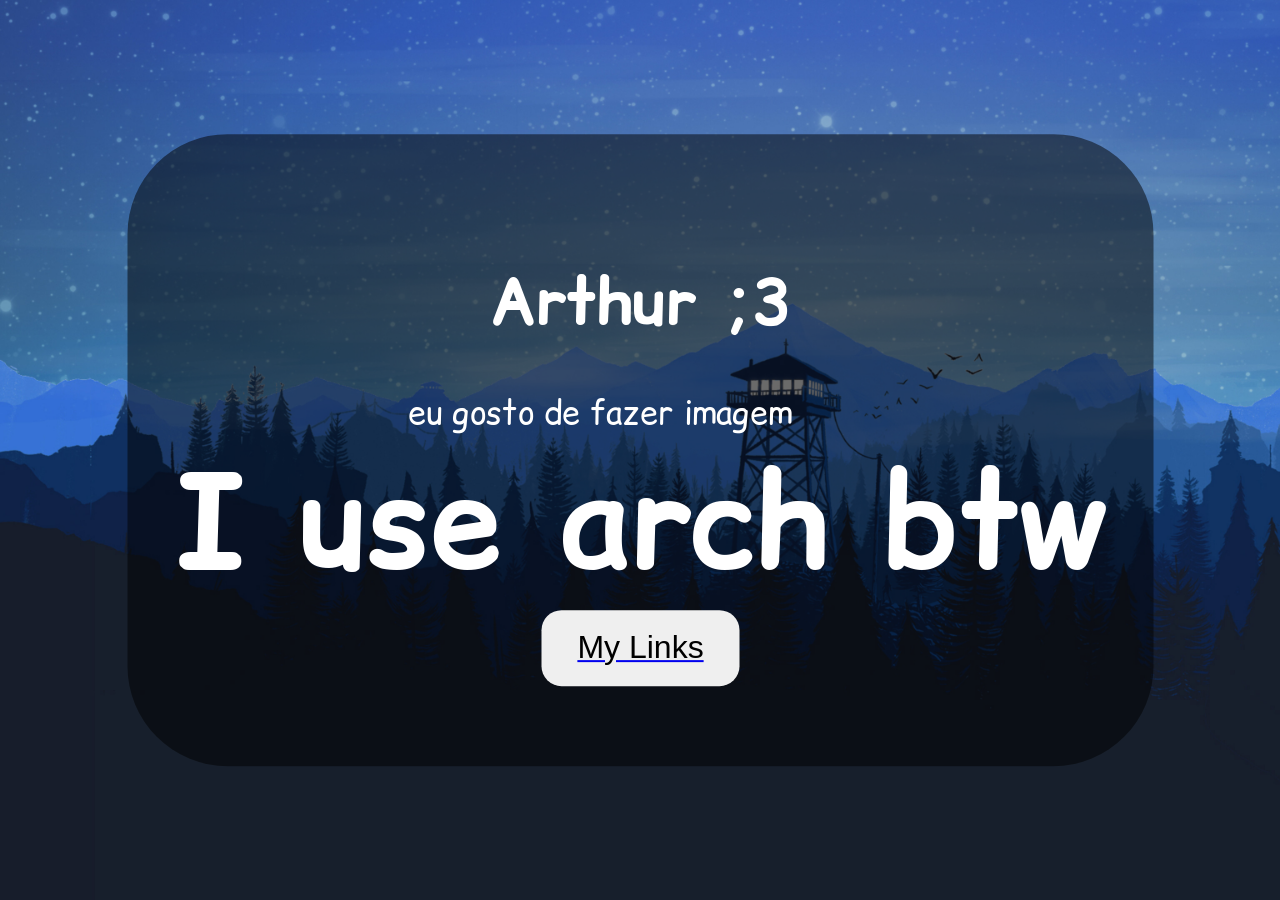
==== index.html @ 3e1f12b8 "Init" ====
<!DOCTYPE html>
<html>
    <head>
        <title>Arthur ;3</title>
        <link rel="stylesheet" href="style.css">
        <link href="https://fonts.googleapis.com/css2?family=Comic+Relief&display=swap" rel="stylesheet">
    </head>

    <body>
        <main>
            <div class="container">
                <div class="card">
                    <h1>Arthur ;3</h1>
                    <p>eu gosto de fazer imagem</p>
                    <div class="beegh1">
                        <h1>I use arch btw</h1>
                    </div>
                    <a href="links.html">
                        <button>My Links</button>
                    </a>
                </div>
            </div>
        </main>
    </body>
</html>
---- style.css ----
header {
    text-align: center;
    background-color: rgba(0, 0, 0, 0.5);
    padding: 20px;
}

header p {
    text-align: center;
}

header h1 {
    scale: 2;
}

body, html {
    height: 100%;
    margin: 0;
    overflow: auto;
    background-image: url("bg.png");
    background-size: cover;
    font-family: 'Comic Relief', sans-serif;
}

.container {
    display: flex;
    justify-content: center;
    align-items: center;
    height: 100vh;
}

.card {
    background-color: rgba(0, 0, 0, 0.5);
    padding: 40px 140px;
    border-radius: 50px;
    color: white;
    transform: scale(2);
    transform-origin: center;
}

.card h1 {
    text-align: center;
}

.beegh1 {
    scale: 2;
}

button {
    padding: 10px 18px;
    border: none;
    border-radius: 10px;
    cursor: pointer;
    font-size: 16px;
    margin: 10px 0;
}

.container button {
    display: block;
    margin: 0 auto;
}
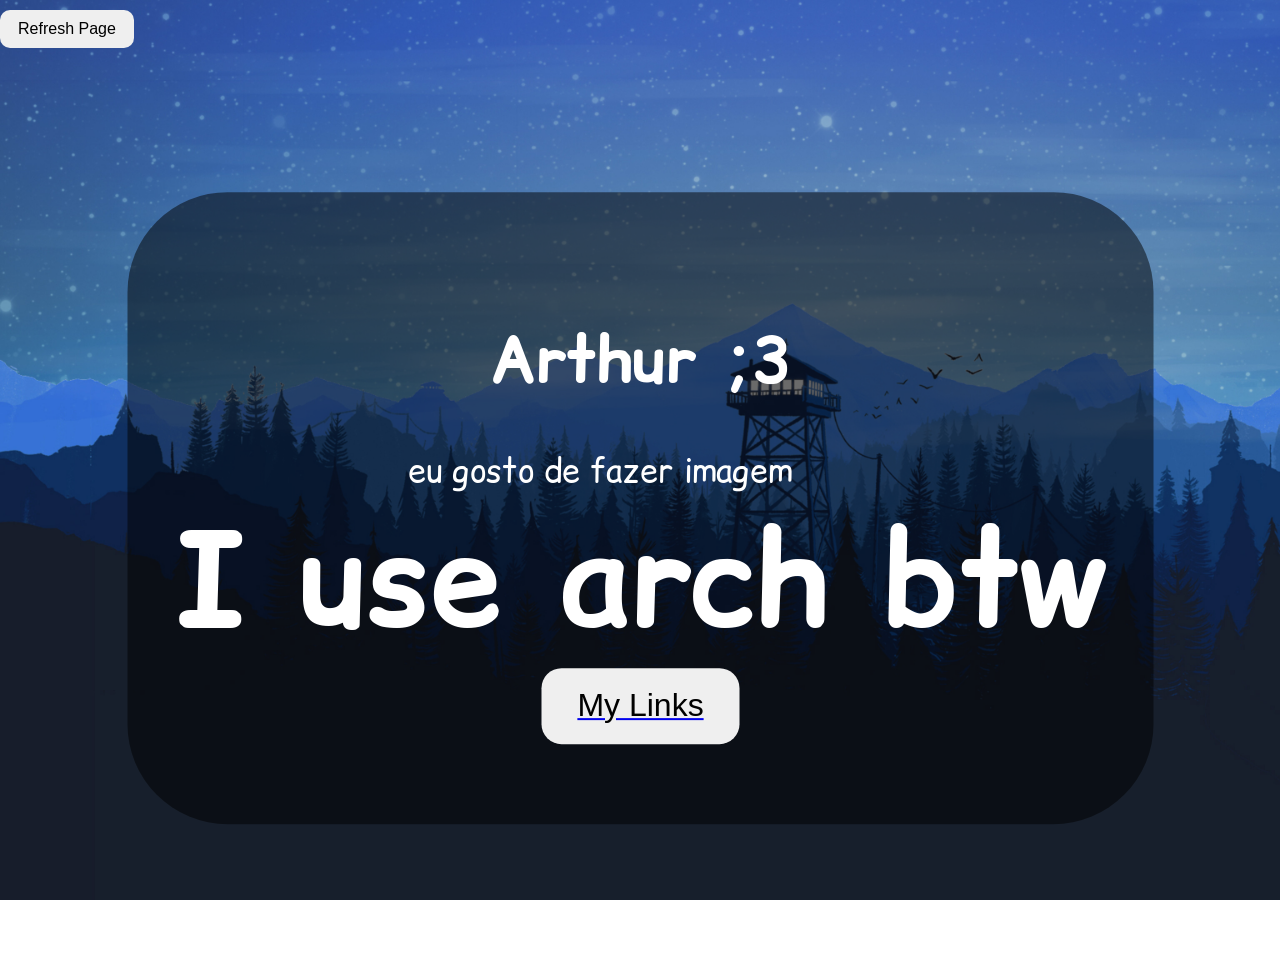
==== commit cac1341a: "add audio and icon" ====
--- a/index.html
+++ b/index.html
@@ -4,10 +4,14 @@
         <title>Arthur ;3</title>
         <link rel="stylesheet" href="style.css">
         <link href="https://fonts.googleapis.com/css2?family=Comic+Relief&display=swap" rel="stylesheet">
+        <link rel="icon" type="image/png" href="favicon.png">
     </head>
 
     <body>
         <main>
+            <a href="index.html">
+                <button>Refresh Page</button>
+            </a>
             <div class="container">
                 <div class="card">
                     <h1>Arthur ;3</h1>
@@ -20,6 +24,7 @@
                     </a>
                 </div>
             </div>
+            <audio src="audio.mp3" autoplay loop></audio>
         </main>
     </body>
 </html>
--- a/style.css
+++ b/style.css
@@ -15,7 +15,7 @@
 body, html {
     height: 100%;
     margin: 0;
-    overflow: auto;
+    overflow: hidden;
     background-image: url("bg.png");
     background-size: cover;
     font-family: 'Comic Relief', sans-serif;
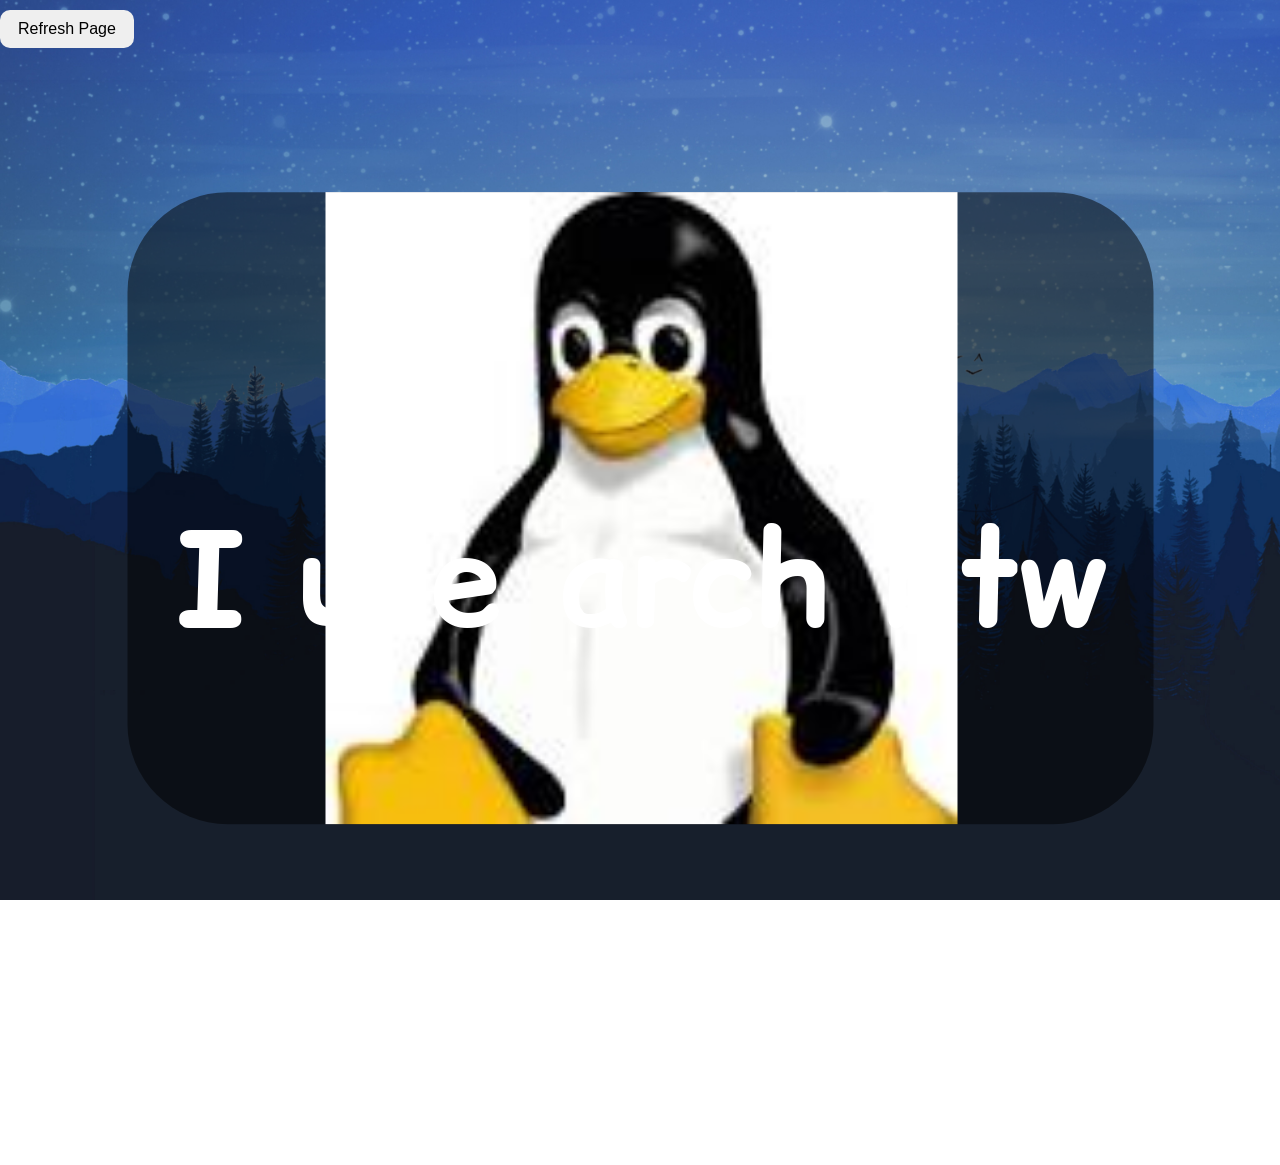
==== commit 13b3979b: "prep" ====
--- a/index.html
+++ b/index.html
@@ -24,7 +24,15 @@
                     </a>
                 </div>
             </div>
+            <div class="img-container">
+                <img src="linux-logo.png" alt="">
+            </div>
+
             <audio src="audio.mp3" autoplay loop></audio>
         </main>
+
+        <footer>
+            <p>Thank you <a href="https://bluescratch7545.pages.dev">Bluescratch</a> For The Website!</p>
+        </footer>
     </body>
 </html>
--- a/style.css
+++ b/style.css
@@ -15,7 +15,7 @@
 body, html {
     height: 100%;
     margin: 0;
-    overflow: hidden;
+    overflow-x: auto;
     background-image: url("bg.png");
     background-size: cover;
     font-family: 'Comic Relief', sans-serif;
@@ -26,6 +26,7 @@
     justify-content: center;
     align-items: center;
     height: 100vh;
+    transform-origin: center;
 }
 
 .card {
@@ -57,4 +58,17 @@
 .container button {
     display: block;
     margin: 0 auto;
+}
+
+footer {
+    text-align: center;
+    color: white;
+}
+
+.card::before {
+    content: "";
+    position: absolute;
+    inset: 0;
+
+    background: url("linux-logo.png") center/contain no-repeat;
 }
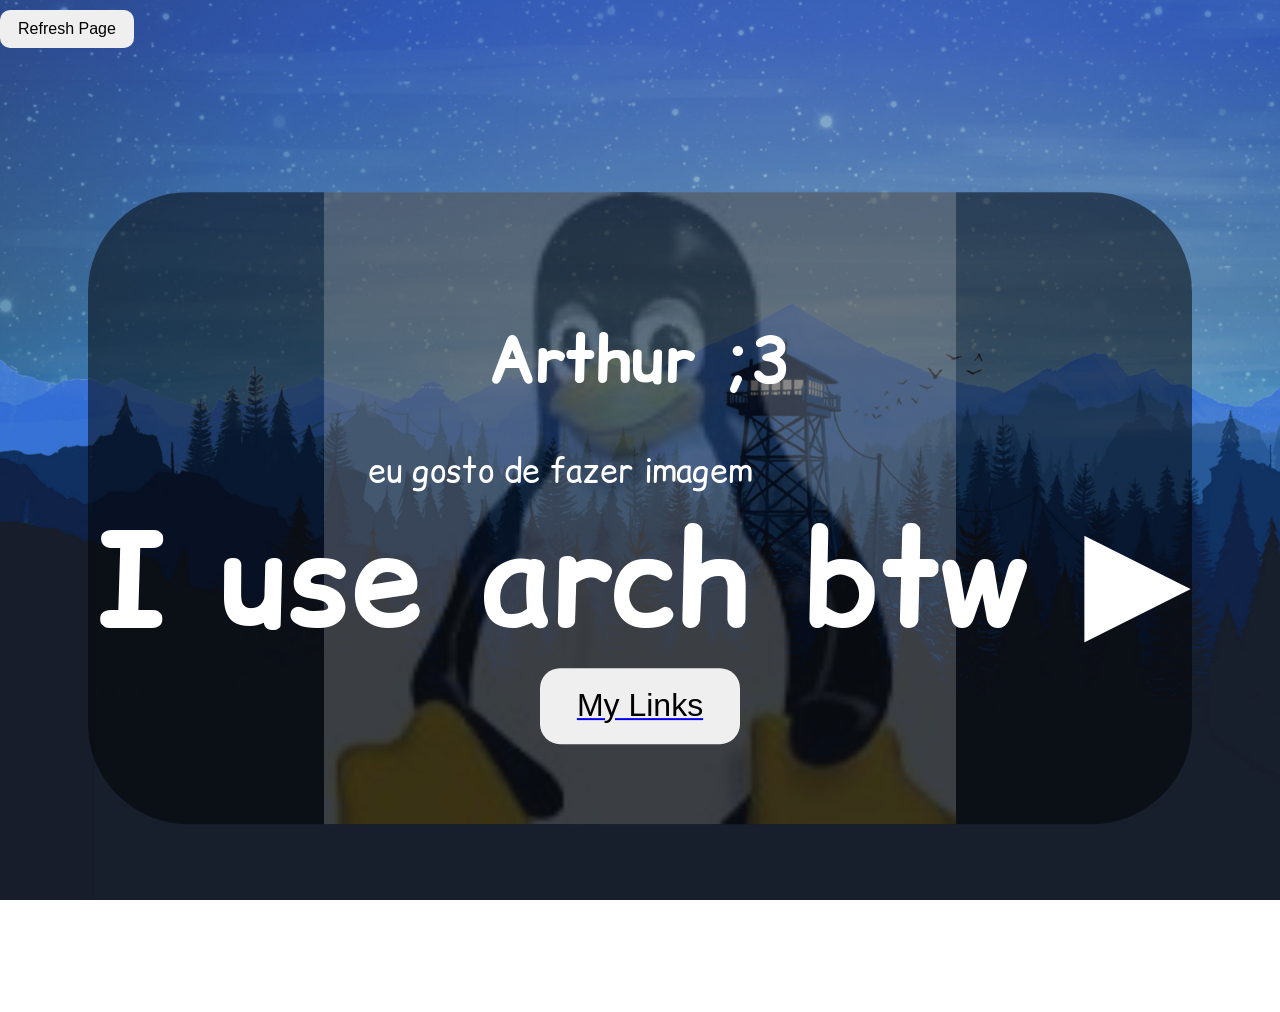
==== commit 119b2b7c: "fdfsfeddddsfewsdcfsfesdfdsefdsfesffffffffffsefffffffffffffffffsdfffffffffffffffsdfefdsfffffffffff" ====
--- a/index.html
+++ b/index.html
@@ -17,18 +17,15 @@
                     <h1>Arthur ;3</h1>
                     <p>eu gosto de fazer imagem</p>
                     <div class="beegh1">
-                        <h1>I use arch btw</h1>
+                        <h1>I use arch btw ▶</h1>
                     </div>
                     <a href="links.html">
                         <button>My Links</button>
                     </a>
                 </div>
             </div>
-            <div class="img-container">
-                <img src="linux-logo.png" alt="">
-            </div>
 
-            <audio src="audio.mp3" autoplay loop></audio>
+            <audio src="https://arthurbio.pages.dev/audio.mp3" autoplay loop></audio>
         </main>
 
         <footer>
--- a/style.css
+++ b/style.css
@@ -71,4 +71,11 @@
     inset: 0;
 
     background: url("linux-logo.png") center/contain no-repeat;
-}+    opacity: 0.2;
+    z-index: 0;      
+}
+
+.card > * {
+    position: relative;
+    z-index: 1;
+}
